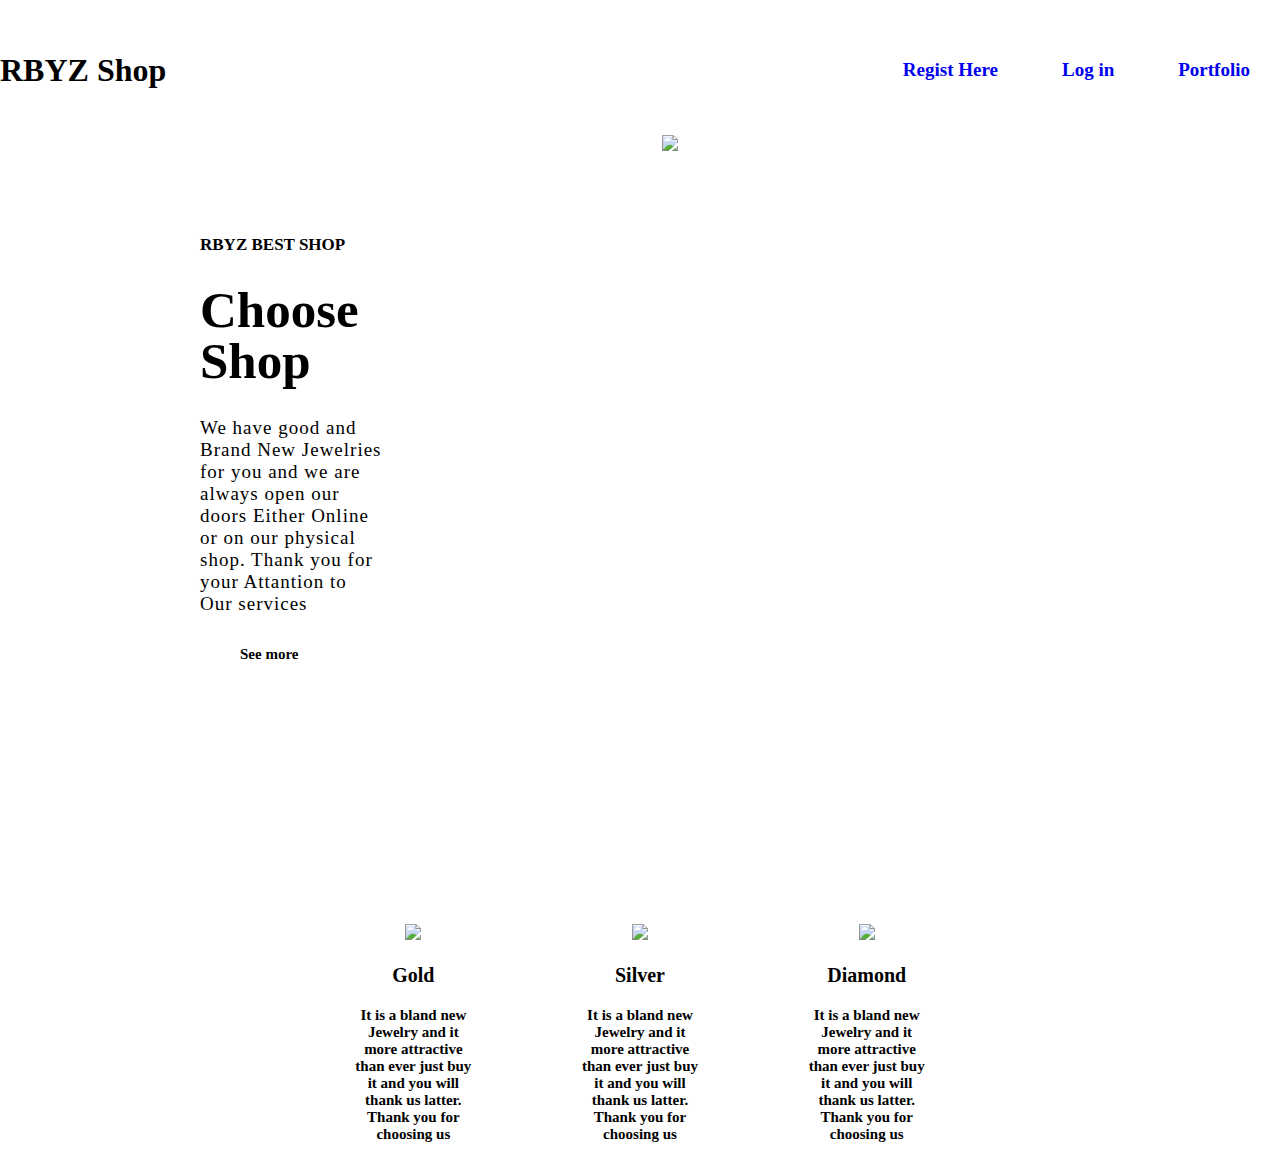
==== index.html @ 081ac23c "Add files via upload" ====
<!DOCTYPE html>
<html>
<head>
	<meta charset="utf-8">
	<meta name="viewport" content="width=device-width, initial-scale=1">
	<link rel="stylesheet" type="text/css" href="style.css">
	<title></title>
</head>
<body>
	<div class="header">
		<div class="navig">
			<div class="logo"><h1>RBYZ Shop</h1></div>
			<div class="menu">
				<ul>
					<li><a href="reg.html">Regist Here</a></li>
					<li><a href="loginn.html">Log in</a></li>
					<li><a href="folio.html">Portfolio</a></li>
					
				</ul>
			</div>
			
		</div>
		<div class="banner">
			<div class="textap">
				<h3>RBYZ best shop</h3>
				<h1>Choose<br>Shop</h1>
				<p>We have good and Brand New Jewelries for you and we are always open our doors Either Online or on our physical shop. Thank you for your Attantion to Our services</p>
				<div class="grop"><a href="wins.html">
					<!--<div class="signup">Sign Up now</div>--></a>
					<div class="play">
 
						<a href="#"><span>See more</span></a>
					</div>
				</div>
			</div>
			<div class="pic"><img src="kek.PNG"></div>

		</div>
		<div class="service">
			<ul>
			<li>
				<img src="jejee.PNG">
				<h1>Gold</h1>
				<p>It is a bland new Jewelry and it more attractive than ever just buy it and you will thank us latter.
				Thank you for choosing us</p>
			</li>
			<li>
				<img src="jewel.PNG">
				<h1>Silver</h1>
				<p>It is a bland new Jewelry and it more attractive than ever just buy it and you will thank us latter.
				Thank you for choosing us</p>
			</li>
			<li>
				<img src="jewe3.JPEG">
				<h1>Diamond</h1>
				<p>It is a bland new Jewelry and it more attractive than ever just buy it and you will thank us latter.
				Thank you for choosing us</p>
			</li>
		</ul>
		</div>
	</div>

</body>
</html>
---- style.css ----
*{
	margin: 0;
	padding: 0;
	box-sizing: border-box;
}
a{
	text-decoration: none;

}
ul{
	list-style: none;
}
.header{
	width: 100%;
	height: 60vh;
	background-color: #fff;
	position: relative;
}
.header .navig{
	width: 100%;
	height: 80px;
	display: flex;  
	justify-content: space-between;
	align-items: center;
	position: absolute;
	margin-top: 30px;
}
.menu ul li{
	display: inline-block;
	padding: 0 30px;
	cursor: pointer;
	font-size: 19px;
	font-weight: 700;
	line-height: 80px;
	align-items: center; 


}
.loginbut{
	display: block;
	font-size: 19px;
	font-weight: 700;
	cursor: pointer;
	border-radius: 30px;
	background-color: #bdbd;   
	padding: 8px 40px;
	margin-right: 100px;
} 
.banner{
	width: 80%;
	height: 70%;
	position: absolute;
	top: 25%;
	left: 150px;
	color: #fff;
}
.textap{
	width: 50%;
	float: left;
	padding-left: 50px;

}
.textap h3{
	margin-top: 100px;
	font-size: 17px;
	color: #000;
	font-weight: 2px;
	text-transform: uppercase;
}
.textap h1{
	font-size: 51px;
	position: relative;
	color: #000;
	margin-top: 30px;
	font-weight: 700;
	line-height: 1;
}
.textap p{
	font-size: 19px;
	margin: 30px 30px 30px 0;
	letter-spacing: 1px;
	color: #000;
	padding-right: 250px;
}
.grop{
	display: flex;
	width: 100%;
	position: relative;
}
.grop .signup{
	cursor: pointer;
	display: block;
	color: #000;
	text-align: center;
	font-size: 15px;
	font-weight: 700;
	border-radius: 32px;
	background-color: #ffa037;
	padding: 15px 50px;
}
.grop .play{
	margin-left: 40px;
	display: inline-flex;
}
.grop span{
	color: #000;
	font-size: 15px;
	font-weight: 700;
	margin-top: auto 20px;
	cursor: pointer;


}
.playin{
	height: 50px;
	width: 50px;
	border-radius: 2px solid transparent;
	border-radius: 50%;
	background-color: #000;

}
.playin i{
	padding: 15px 19px;
	font-size: 16px;
	cursor: pointer;

}
.service{
	position: absolute;
	top: 160%;
	width: 100%;
	text-align: center;
	margin-top: 30px;
	padding: 0 300px;
}
.service ul{
	display: inline-flex;
	margin: 30px auto;
	text-align: center;
}
.service ul li{
	margin: 0 50px;
	cursor: pointer;
}
.service ul li img{
	width: 120px;
	height: auto;
}
.service ul li h1{
	font-size: 20px;
	margin-top: 20px;
}
.service ul li p{
	font-size: 15px;
	margin-top: 20px;
	font-weight: 700;
}
.pic img{
	width: 50%;
	height: auto;

}
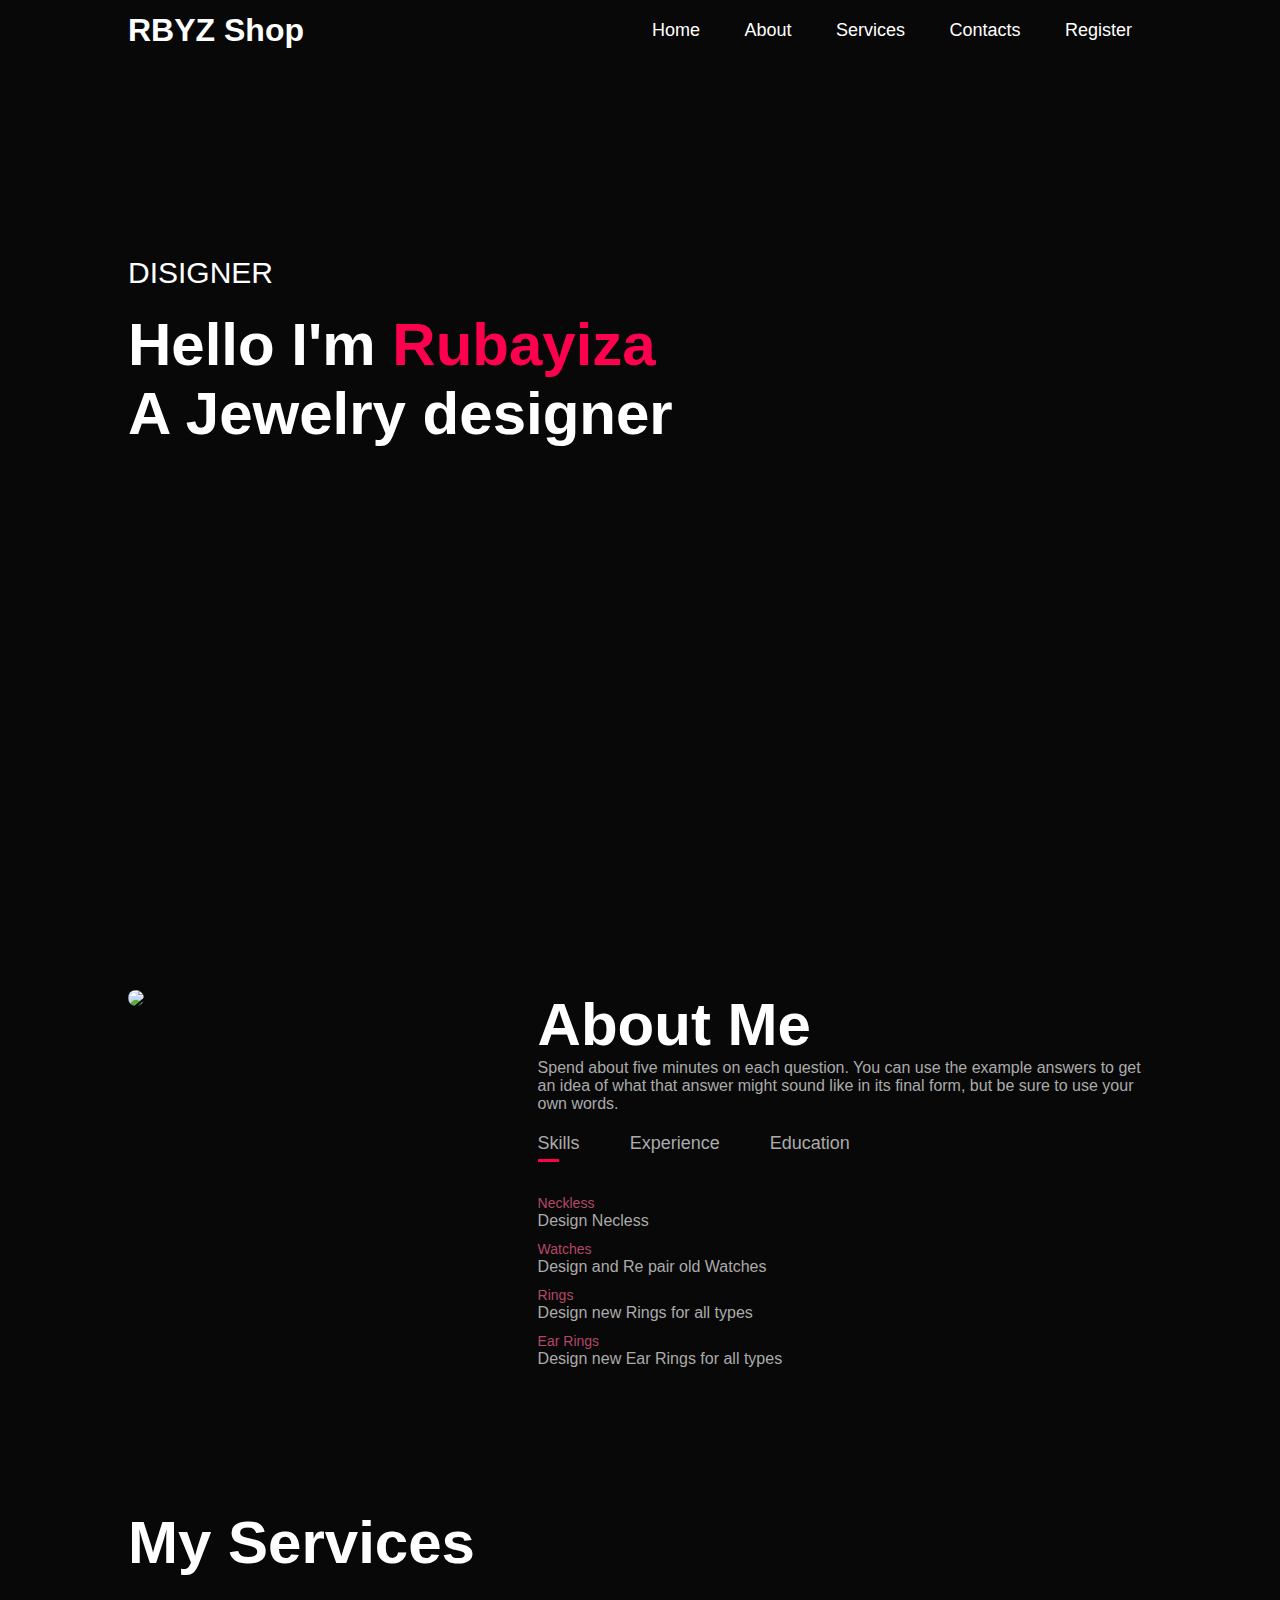
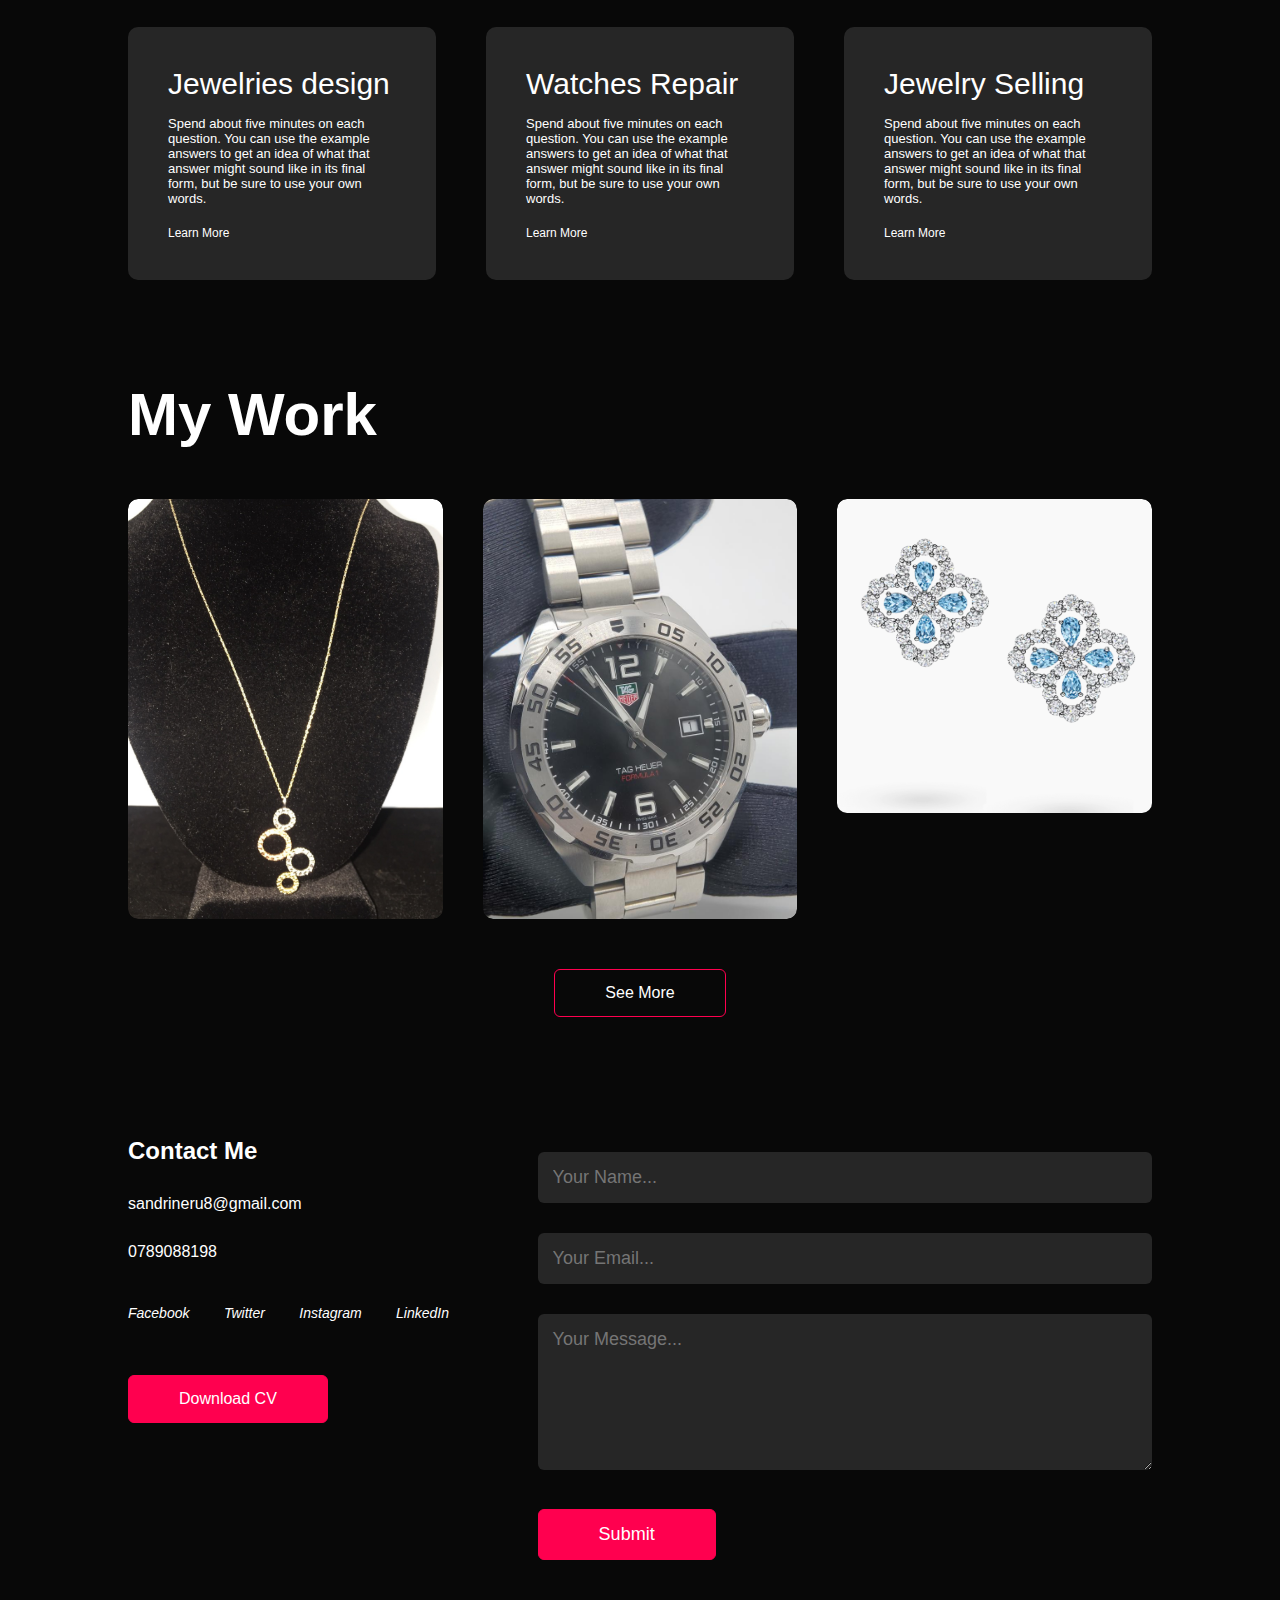
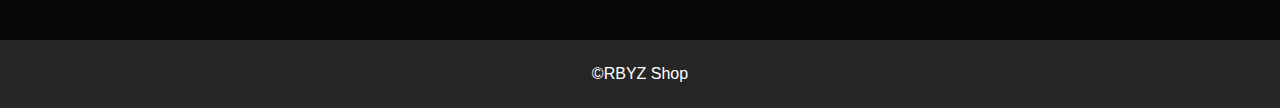
==== commit 96166c3c: "Add files via upload" ====
--- a/index.html
+++ b/index.html
@@ -3,62 +3,183 @@
 <head>
 	<meta charset="utf-8">
 	<meta name="viewport" content="width=device-width, initial-scale=1">
-	<link rel="stylesheet" type="text/css" href="style.css">
 	<title></title>
+	<link rel="stylesheet" type="text/css" href="foliostyle.css">
 </head>
 <body>
-	<div class="header">
-		<div class="navig">
-			<div class="logo"><h1>RBYZ Shop</h1></div>
-			<div class="menu">
-				<ul>
-					<li><a href="reg.html">Regist Here</a></li>
-					<li><a href="loginn.html">Log in</a></li>
-					<li><a href="folio.html">Portfolio</a></li>
-					
-				</ul>
+<div id="header">
+	<div class="container">
+
+		<nav>
+			<h1>RBYZ Shop</h1>
+			<ul>
+				<li><a href="#">Home</a></li>
+				<li><a href="#about">About</a></li>
+				<li><a href="#services">Services</a></li>
+				<li><a href="#contacts">Contacts</a></li>
+				<li><a href="reg.html">Register</a></li>
+			</ul>
+		</nav>
+		<!--<img src="nn.png">-->
+		<div class="htext">
+			<p>DISIGNER</p>
+			<h2>Hello I'm<span> Rubayiza</span><br>A Jewelry designer</h2>
+		</div>
+	</div>
+</div>
+<div id="about" >
+	<div class="container">
+		<div class="row">
+			<div class="col1">
+				<img src="snd.JPG">
 			</div>
+			<div class="col2"><h2 class="h2abt">About Me</h2>
+				<p>Spend about five minutes on each question. You can use the example answers to get an idea of what that answer might sound like in its final form, but be sure to use your own words. </p>
+				<div class="tabs">
+					<p class="tabsli sk" onclick="opentab('skills')">Skills</p>
+					<p class="tabsli exp" onclick="opentab('experience')">Experience</p>
+					<p class="tabsli edu" onclick="opentab('education')">Education</p>
+					</div>
+					<div class="tabsco active" id="skills">
+						<ul>
+							<li><span>Neckless</span><br>Design Necless</li>
+							<li><span>Watches</span><br>Design and Re pair old Watches</li>
+							<li><span>Rings</span><br>Design new Rings for all types</li>
+							<li><span>Ear Rings</span><br>Design new Ear Rings for all types</li>
+						</ul>
+					</div>
+				</div>
+				<div class="tabsco" id="experience">
+						<ul>
+							<li><span>Design</span><br>Design Jewelries</li>
+							<li><span>Re new</span><br>Re pair old Jewelries</li>
+							<li><span>Maintain</span><br>Maintain well Jewelries</li>
+						</ul>
+					</div>
+				</div>
+				<div class="tabsco" id="education">
+						<ul>
+							<li><span>Neckless</span><br>Design Necless</li>
+							<li><span>Watches</span><br>Design and Re pair old Watches</li>
+							<li><span>Rings</span><br>Design new Rings for all types</li>
+							<li><span>Ear Rings</span><br>Design new Ear Rings for all types</li>
+						</ul>
+					</div>
+				</div>
 			
 		</div>
-		<div class="banner">
-			<div class="textap">
-				<h3>RBYZ best shop</h3>
-				<h1>Choose<br>Shop</h1>
-				<p>We have good and Brand New Jewelries for you and we are always open our doors Either Online or on our physical shop. Thank you for your Attantion to Our services</p>
-				<div class="grop"><a href="wins.html">
-					<!--<div class="signup">Sign Up now</div>--></a>
-					<div class="play">
- 
-						<a href="#"><span>See more</span></a>
-					</div>
-				</div>
+	</div>
+</div>
+
+<div id="services">
+	<div class="container">
+		<h2 class="h2abt">My Services</h2>
+		<div class="servlists">
+			<div>
+				<h3>Jewelries design</h3>
+				<p>Spend about five minutes on each question. You can use the example answers to get an idea of what that answer might sound like in its final form, but be sure to use your own words.</p>
+				<a href="#"> Learn More</a>
 			</div>
-			<div class="pic"><img src="kek.PNG"></div>
-
-		</div>
-		<div class="service">
-			<ul>
-			<li>
-				<img src="jejee.PNG">
-				<h1>Gold</h1>
-				<p>It is a bland new Jewelry and it more attractive than ever just buy it and you will thank us latter.
-				Thank you for choosing us</p>
-			</li>
-			<li>
-				<img src="jewel.PNG">
-				<h1>Silver</h1>
-				<p>It is a bland new Jewelry and it more attractive than ever just buy it and you will thank us latter.
-				Thank you for choosing us</p>
-			</li>
-			<li>
-				<img src="jewe3.JPEG">
-				<h1>Diamond</h1>
-				<p>It is a bland new Jewelry and it more attractive than ever just buy it and you will thank us latter.
-				Thank you for choosing us</p>
-			</li>
-		</ul>
+			<div>
+				<h3>Watches Repair</h3>
+				<p>Spend about five minutes on each question. You can use the example answers to get an idea of what that answer might sound like in its final form, but be sure to use your own words.</p>
+				<a href="#"> Learn More</a>
+			</div>
+			<div>
+				<h3>Jewelry Selling</h3>
+				<p>Spend about five minutes on each question. You can use the example answers to get an idea of what that answer might sound like in its final form, but be sure to use your own words.</p>
+				<a href="#"> Learn More</a>
+			</div>
 		</div>
 	</div>
+</div>
 
+
+
+<div id=ports>
+	<div class="container">
+		<h2 class="h2abt">My Work</h2>
+		<div class="worklist">
+			<div class="work">
+				<img src="njew.jpg">
+				<div class="layer">
+					<h4>Neckless</h4>
+					<p>We design good neckess for you that are brand new and fashionable ones.</p> 
+					<a href="#" class="buto">More..</a>
+				</div>
+				
+			</div>
+			<div class="work">
+				<img src="watch.jpg">
+				<div class="layer">
+					<h4>Watches</h4>
+					<p>We design good Watches for you that are brand new and fashionable ones. Keep being on time </p> 
+					<a href="#" class="buto">More..</a>
+				</div>
+				
+			</div>
+			<div class="work">
+				<img src="ear.PNG">
+				<div class="layer">
+					<h4>Earings</h4>
+					<p>We design good Earings for you that are brand new and fashionable ones. Keep being Smarter.</p>
+					<a href="#" class="buto">More..</a> 
+				</div>
+				
+			</div>
+		</div>
+		<a href="#" class="btn">See More</a>
+</div>
+</div>
+
+
+
+<div id="contacts">
+	<div class="container">
+		<div class="row">
+			<div class="left">
+				<h2>Contact Me </h2>
+				<p>sandrineru8@gmail.com</p>
+				<p>0789088198</p>
+				<div class="icons">
+					<a href=""><i class="fab fa-facebook">Facebook</i></a>
+					<a href=""><i class="fab fa-twitter-square">Twitter</i></a>
+					<a href=""><i class="fab fa-instagram">Instagram</i></a>
+					<a href=""><i class="fab fa-linkedin">LinkedIn</i></a>
+				</div>
+				<a href="cv.PDF" download class="btn cv"> Download CV</a>
+			</div>
+			<div class="right">
+				<form>
+					<input type="text" name="name" placeholder="Your Name..." required>
+					<input type="email" name="email" placeholder="Your Email..." required>
+					<textarea name="message" rows="6" placeholder="Your Message..."></textarea>
+					<button type="submit" class="btn cv">Submit</button>
+				</form>
+			</div>
+		</div>
+	</div>
+	<div class="copy">
+		<p>&copy;RBYZ Shop</p>
+	</div>
+</div>
+<script>
+	var tabslink= document.getElementsByClassName("tabsli");
+	var tabcon= document.getElementsByClassName("tabsco");
+	function opentab(tabname){
+		for(tabslinks of ,tabslink ){
+			tabslinks.classList.remove("sk");
+		}
+		for(tabcons of tabcon){
+			tabcons.classList.remove("exp");
+		}
+		event.currentTarget.classList.add("sk");
+		document.getElementById(tabname).classList.add("active")
+		/*for(tabcons of tabcon){
+			tabcons.classList.remove("exp");
+		}*/
+
+	}
+</script>
 </body>
 </html>--- a/foliostyle.css
+++ b/foliostyle.css
@@ -0,0 +1,337 @@
+@import url('http://fonts.googleapis.com/css?family=Open+sans:400,500&display=swap');
+
+*{
+	margin: 0 ;
+	padding: 0;
+	font-family: 'poppins',sans-serif;
+	box-sizing: border-box;
+}
+html{
+	scroll-behavior: smooth;
+}
+body{
+	background: #080808;
+	color: #fff;
+}
+
+#header{
+	width: 100%;
+	height: 100vh;
+	background-image: url(kek.PNG);
+	image-orientation: from-image;
+	background-position: left;
+	background-size: 300px;
+	background-position: center;
+	background-repeat: no-repeat;
+}
+.container{
+	padding: 10px 10%;
+
+}
+nav{
+	display: flex;
+	align-items: center;
+	justify-content: space-between;
+	flex-wrap: wrap;
+
+}
+h1{
+
+}
+nav ul li{
+	display: inline-block;
+	list-style: none;
+	margin: 10px 20px;
+
+}
+nav ul li a{
+	color: #fff;
+	text-decoration: none;
+	font-size: 18px;
+	position: relative;
+
+}
+nav ul li a::after{
+	content: '';
+	width: 0%;
+	height: 3px;
+	background: #ff004f;
+	position: absolute;
+	left: 0;
+	bottom: -6px;
+	transition: 0.5s;
+}
+nav ul li a:hover::after{
+	width: 100%;
+
+}
+.htext{
+	margin-top: 20%;
+	font-size: 30px;
+}
+.htext h2{
+	font-size: 60px;
+	margin-top: 20px;
+}
+.htext h2 span{
+	color: #ff004f;
+
+}
+#about{
+	padding: 80px 0;
+	color: #ababab;
+}
+.row{
+	display: flex;
+	justify-content: space-between;
+	flex-wrap: wrap;
+
+}
+.col1{
+	flex-basis: 35%;
+}
+.col1 img{
+	width: 100%;
+	border-radius: 15px;
+}
+.col2{
+	flex-basis: 60%;
+}
+.h2abt{
+	font-size: 60px;
+	font-weight: 600;
+	color: #fff;
+}
+.tabs{
+	display: flex;
+	margin: 20px 0 40px;
+}
+.tabsli{
+	margin-right: 50px;
+	font-size: 18px;
+	font-weight: 500;
+	cursor: pointer;
+	position: relative;
+
+}
+.tabsli::after{
+	content: '';
+	width: 0;
+	height: 3px;
+	background: #ff004f;
+	position: absolute;
+	left: 0;
+	bottom: -8px;
+	transition: 0.5s;
+}
+
+.tabsli.sk::after{
+	width: 50%;
+}
+.tabsco ul li{
+	list-style: none;
+	margin: 10px 0;
+
+}
+.tabsco ul li span{
+	color: #b54769;
+	font-size: 14px;
+}
+.tabsco{
+	display: none;
+
+}
+.tabsco.active{
+	display: block;
+}
+
+
+
+#services{
+	padding: 30px 0;
+
+}
+.servlists{
+	display: grid;
+	grid-template-columns: repeat(auto-fit, minmax(250px,1fr));
+	grid-gap: 50px;
+	margin-top: 50px;
+}
+.servlists div{
+	background: #262626;
+	padding: 40px;
+	font-size: 13px;
+	font-weight: 300;
+	border-radius: 10px;
+	transition: background 0.5s, transform 0.5s;
+
+}
+.servlists div i{
+	font-size: 50px;
+	margin-bottom: 30px;
+}
+.servlists div h3{
+	font-size: 30px;
+	font-weight: 500;
+	margin-bottom: 15px;
+
+}
+.servlists div a{
+	text-decoration: none;
+	color: #fff;
+	font-size: 12px;
+	margin-top: 20px;
+	display: inline-block;
+}
+.servlists div:hover{
+	background: #ff004f;
+}
+
+
+#ports{
+	padding: 50px 0;
+}
+.worklist{
+	display: grid;
+	grid-template-columns: repeat(auto-fit, minmax(250px,1fr));
+	grid-gap: 40px;
+	margin-top: 50px;
+}
+.work{
+	border-radius: 10px;
+	position: relative;
+	overflow: hidden;
+}
+.work img{
+	width: 100%;
+	border-radius: 10px;
+	display: block;
+	transition: transform 0.5s;
+}
+.layer{
+	width: 100%;
+	height: 0%;
+	background: linear-gradient(rgba(0,0,0,0.6),#ff004f);
+	border-radius: 10px;
+	position: absolute;
+	left: 0;
+	bottom: 0;
+	overflow: hidden;
+	display: flex;
+	align-items: center;
+	justify-content: center;
+	flex-direction: column;
+	padding: 0 40px;
+	text-align: center;
+	font-size: 14px;
+	transition: height 0.5s;
+
+
+}
+.layer h4{
+	font-weight: 500;
+	margin-bottom: 20px;
+}
+.layer a{
+	border-radius: 5px;
+	margin-top: 20px;
+	color: #fff;
+	text-decoration: none;
+	font-size: 18px;
+	line-height: 30px;
+	background: #;
+}
+.work:hover img{
+	transform: scale(1.1);
+}
+.work:hover .layer{
+	height: 100%;
+}
+.btn{
+	display: block;
+	margin: 50px auto;
+	width: fit-content;
+	border: 1px solid #ff004f;
+	padding: 14px 50px;
+	border-radius: 6px;
+	text-decoration: none;
+	color: #fff;
+	transition: background 0.5s;
+
+}
+.btn:hover{
+	background: #ff004f;
+}
+
+
+.left{
+	flex-basis: 35%;
+}
+.right{
+	flex-basis: 60%;
+}
+.left p{
+	margin-top: 30px;
+}
+.icons{
+	margin-top: 30px;
+}
+.icons a{
+	text-decoration: none;
+	font-size: 30px;
+	margin-right: 15px;
+	color: #ababab;
+	display: inline-block;
+	transition: transform 0.5s;
+
+}
+.left i{
+	color: #fff;
+	margin-right: 15px;
+	font-size: 14px;
+}
+.icons a:hover{
+	color: #ff004f;
+	transform: translate(-5px);
+}
+.btn.cv{
+	display: inline-block;
+	background-color: #ff004f;
+
+}
+.right form{
+	width: 100%;
+
+}
+form input, form textarea{
+	width: 100%;
+	border: 0;
+	outline: none;
+	background: #262626;
+	padding: 15px;
+	margin: 15px 0;
+	color: #fff;
+	font-size: 18px;
+	border-radius: 6px;
+
+
+}
+form .cv{
+	padding: 14px 60px;
+	font-size: 18px;
+	margin-top: 20px;
+	cursor: pointer;
+
+}
+.copy{
+	width: 100%;
+	text-align: center;
+	padding: 25px;
+	background: #262626;
+	font-weight: 300;
+	margin-top: 20px;
+	
+
+}
+
+
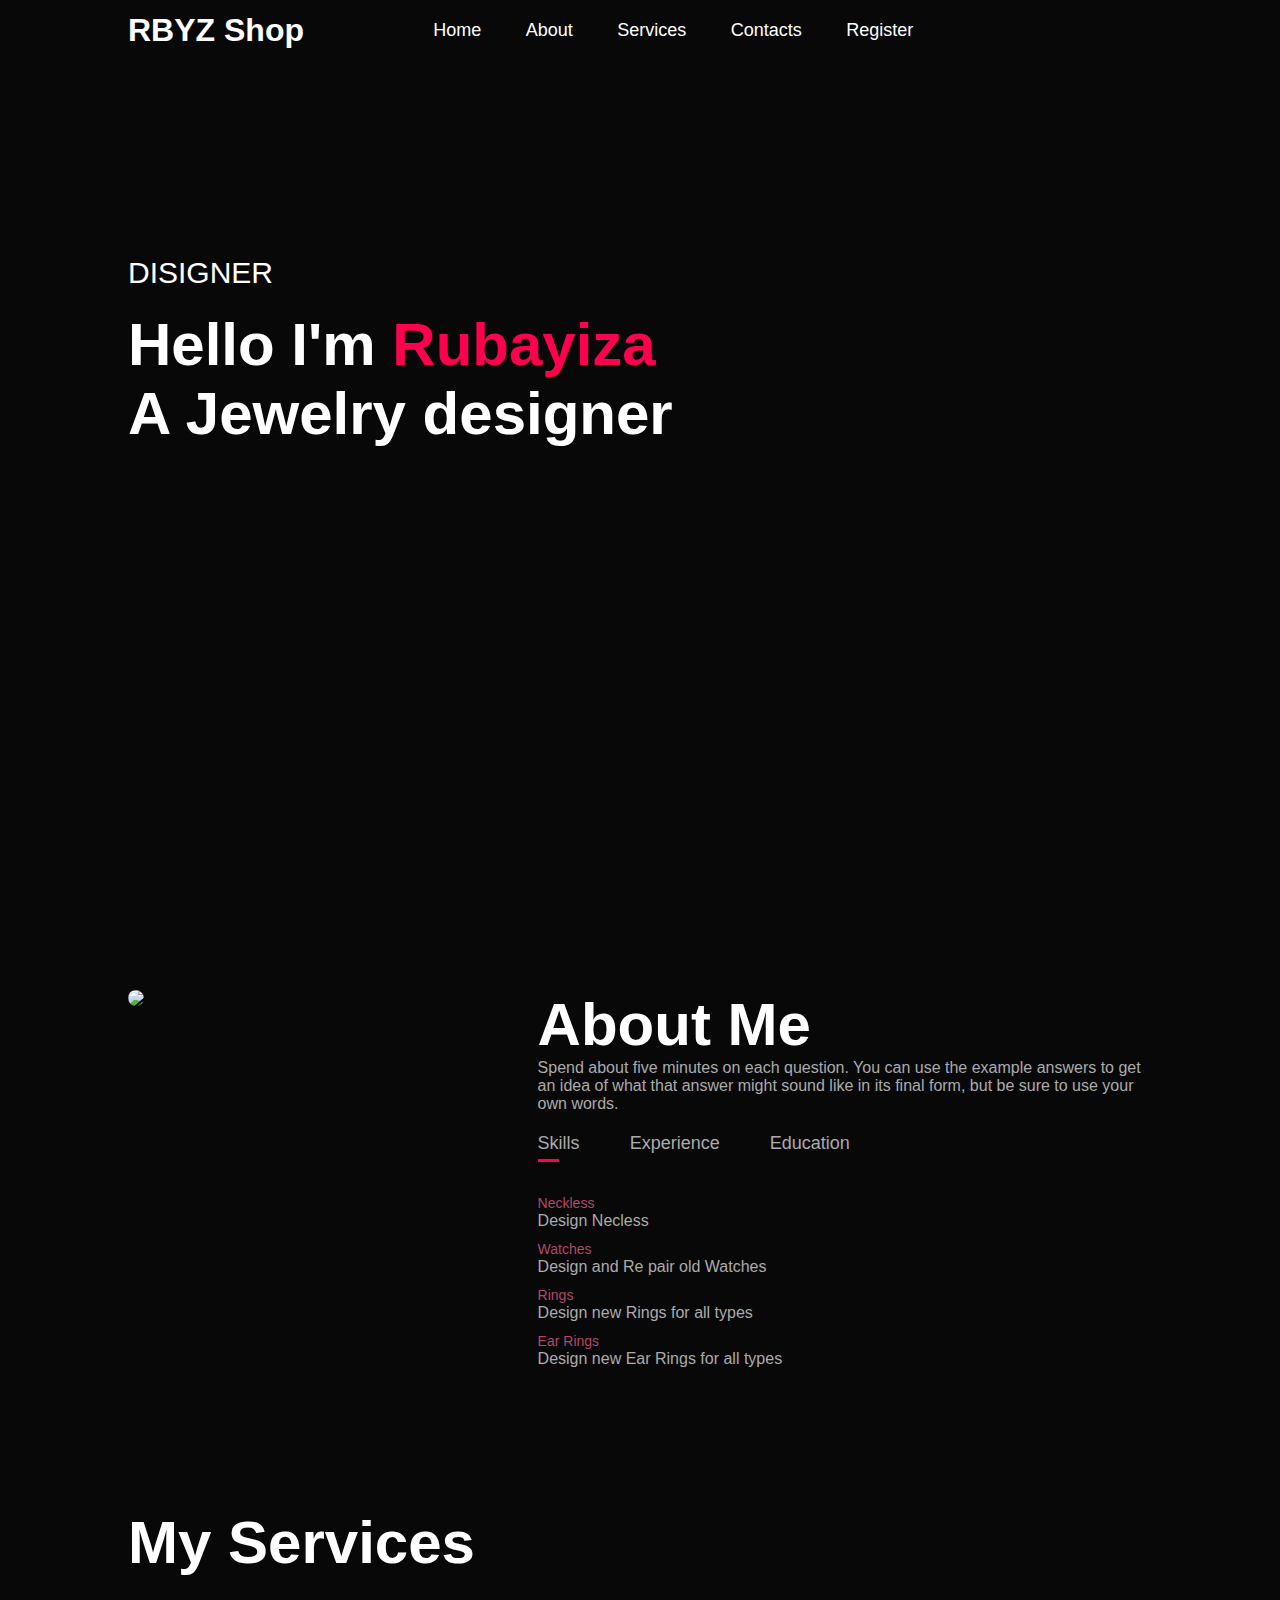
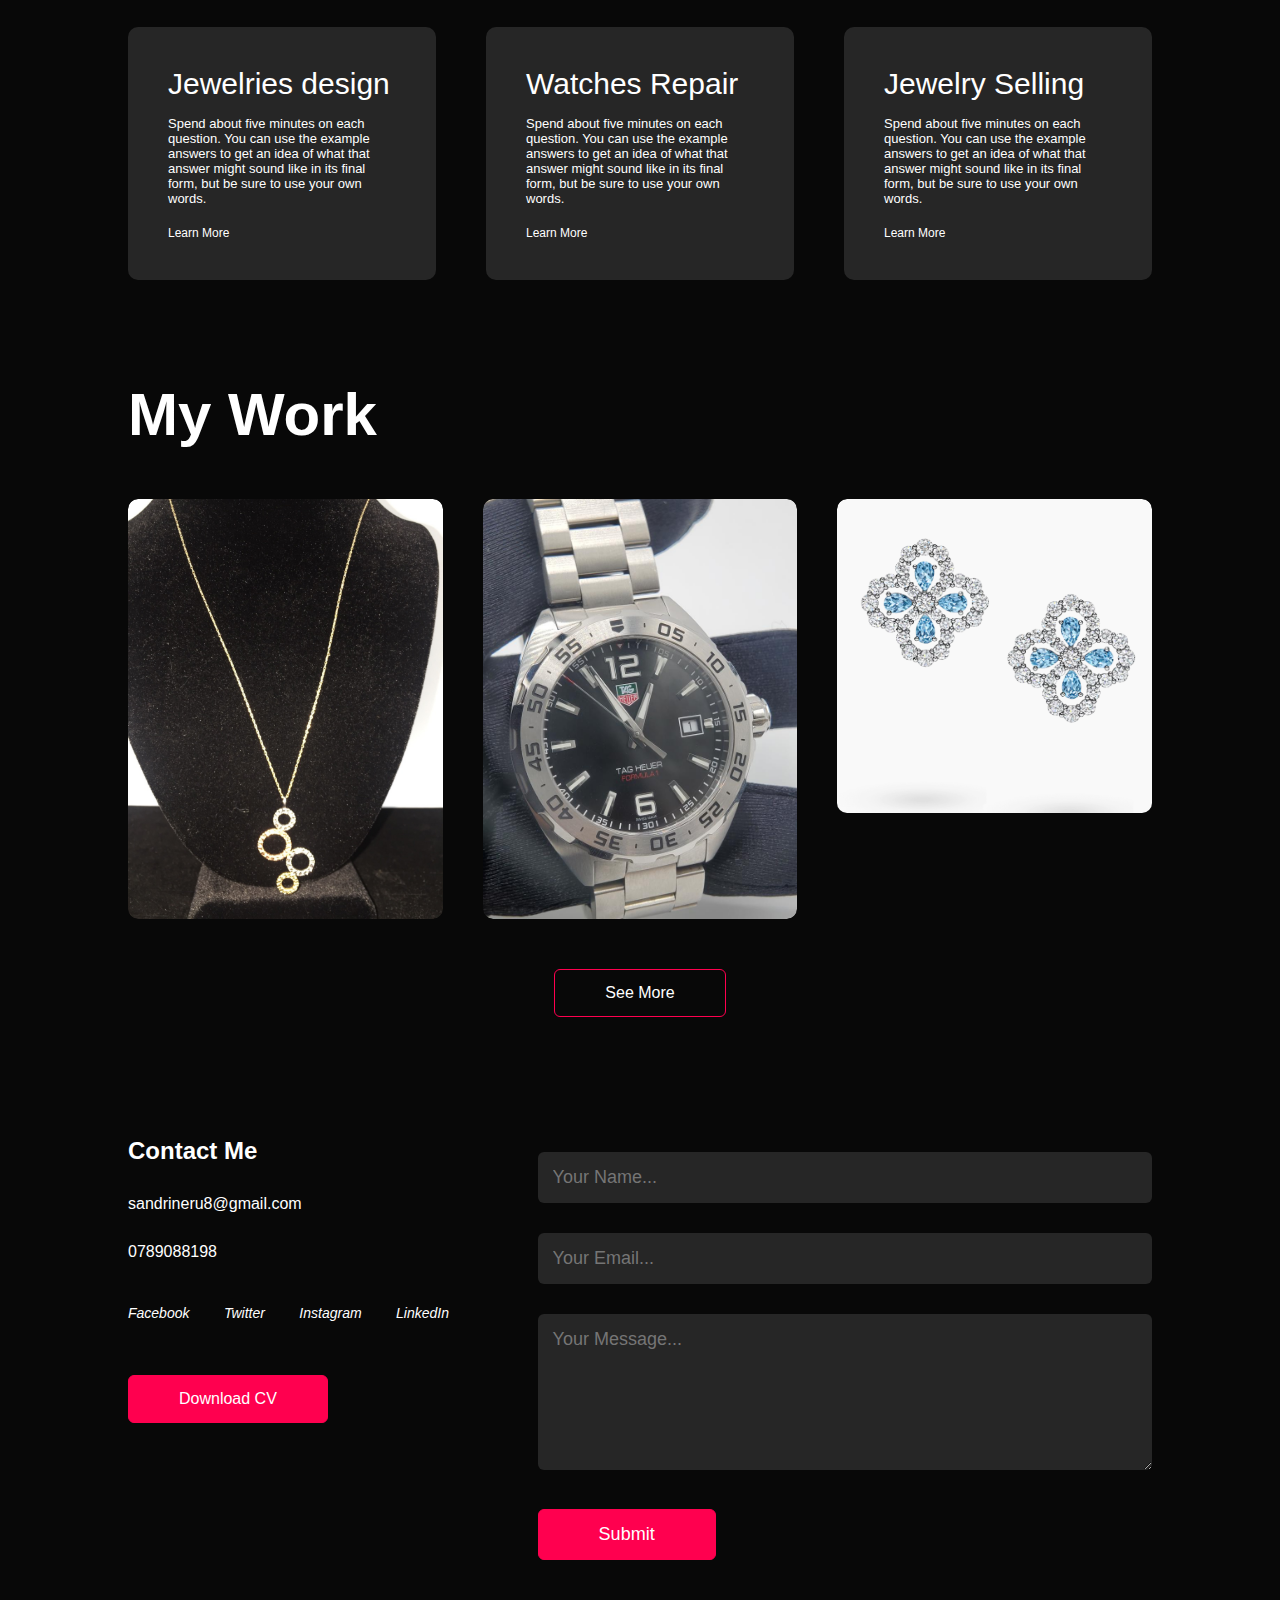
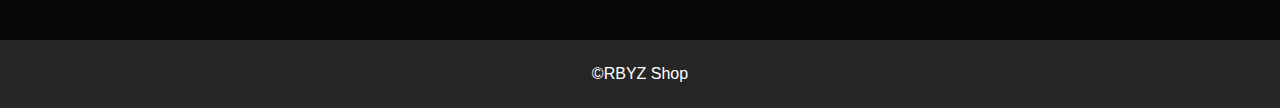
==== commit 7074519a: "Add files via upload" ====
--- a/index.html
+++ b/index.html
@@ -5,6 +5,9 @@
 	<meta name="viewport" content="width=device-width, initial-scale=1">
 	<title></title>
 	<link rel="stylesheet" type="text/css" href="foliostyle.css">
+
+
+	<script src="https://kit.fontawesome.com/8328340b57.js" crossorigin="anonymous"></script>
 </head>
 <body>
 <div id="header">
@@ -12,13 +15,15 @@
 
 		<nav>
 			<h1>RBYZ Shop</h1>
-			<ul>
+			<ul id="sidemenu"> 
 				<li><a href="#">Home</a></li>
 				<li><a href="#about">About</a></li>
 				<li><a href="#services">Services</a></li>
 				<li><a href="#contacts">Contacts</a></li>
 				<li><a href="reg.html">Register</a></li>
 			</ul>
+			<i class="fa-solid fa-bars" onclick="openmenu()"></i>
+			<i class="fa-solid fa-xmark" onclick="closemenu()"></i>
 		</nav>
 		<!--<img src="nn.png">-->
 		<div class="htext">
@@ -181,5 +186,15 @@
 
 	}
 </script>
+<script>
+	var sidemenu = document.getElementById("sidemenu");
+	function openmenu(){
+		sidemenu.style.right = "0";
+
+	}
+	function closemenu(){
+		sidemenu.style.right ="-2000"
+	}
+</script>
 </body>
 </html>